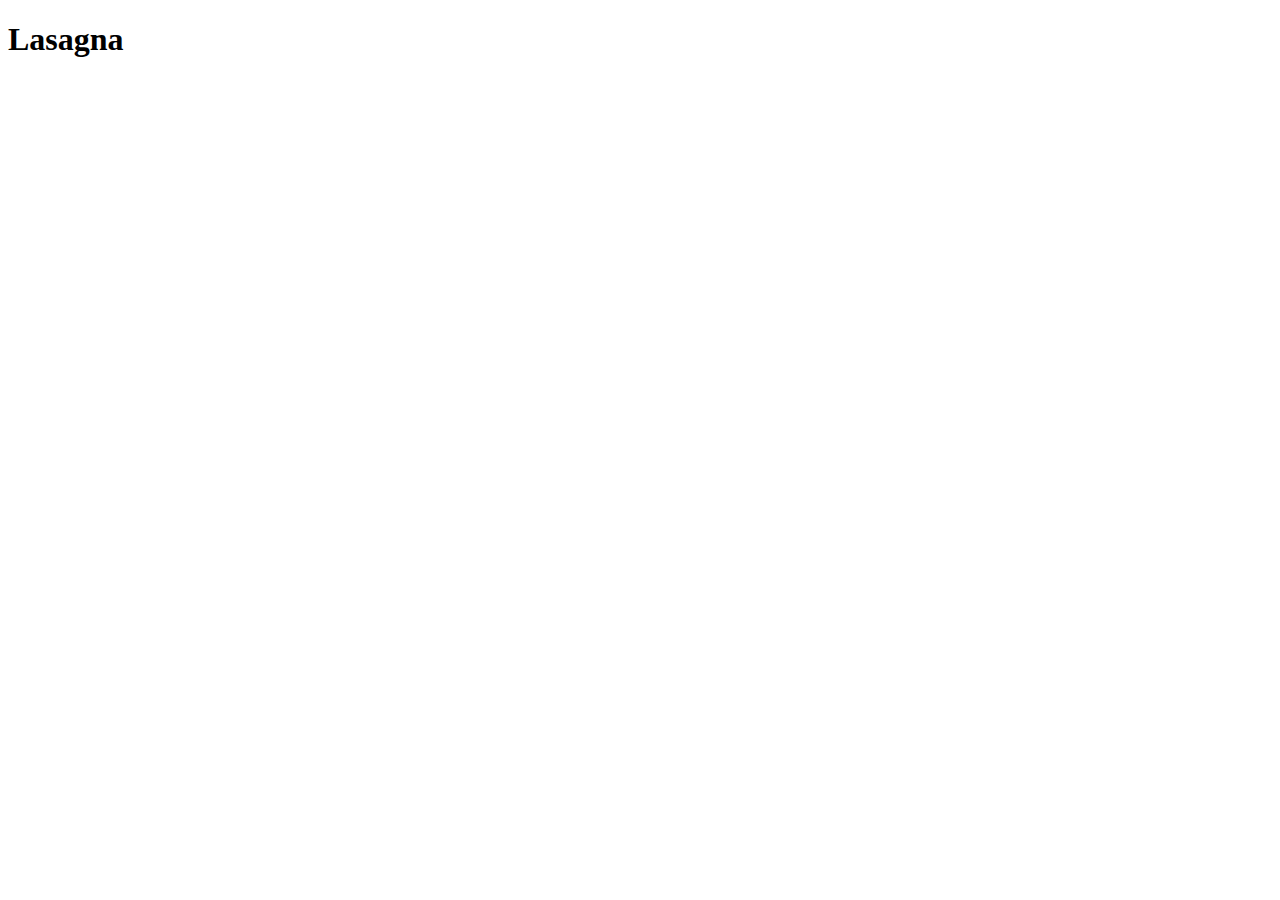
==== recipes/lasagna.html @ 9194e32d "Adding Recipes : recipes/lasagna.html and linking it to index" ====
<!DOCTYPE html>
<html lang="en">
<head>
    <meta charset="UTF-8">
    <meta name="viewport" content="width=device-width, initial-scale=1.0">
    <title>Lasagna</title>
</head>
<body>
    <h1>Lasagna</h1>
</body>
</html>
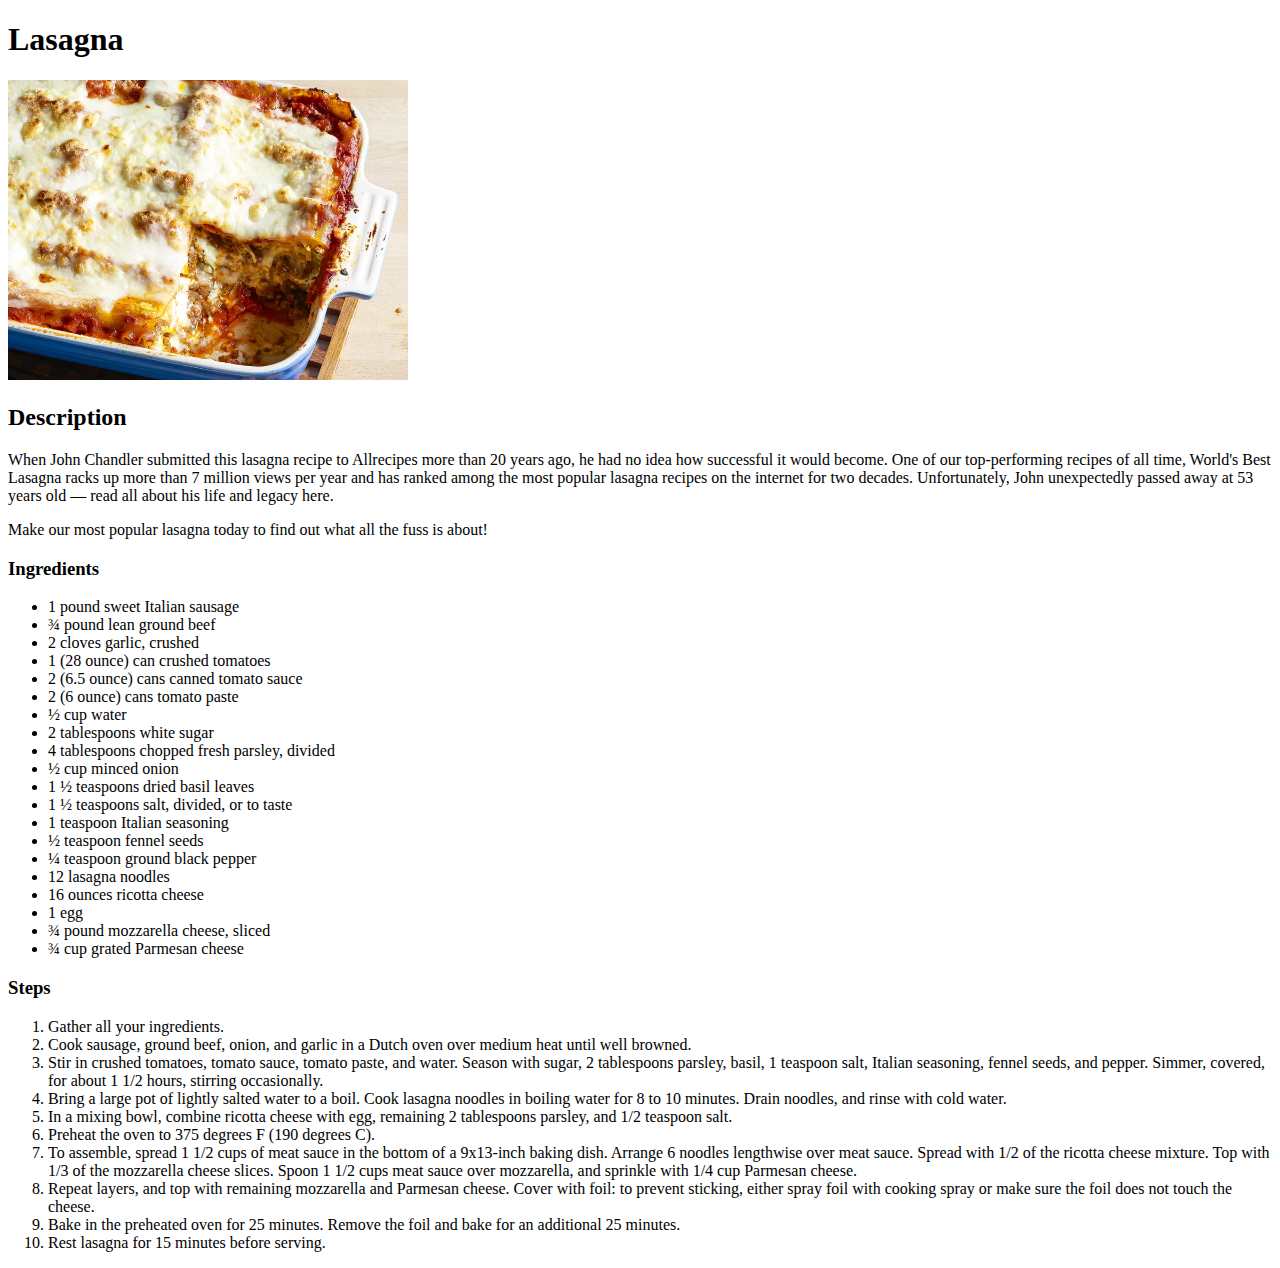
==== commit f7c22b60: "Adding content for receipe: lasagna" ====
--- a/recipes/lasagna.html
+++ b/recipes/lasagna.html
@@ -7,5 +7,45 @@
 </head>
 <body>
     <h1>Lasagna</h1>
+    <img src="../imgs/lasagna.webp" width="400">
+    <h2>Description</h2>
+    <p>When John Chandler submitted this lasagna recipe to Allrecipes more than 20 years ago, he had no idea how successful it would become. One of our top-performing recipes of all time, World's Best Lasagna racks up more than 7 million views per year and has ranked among the most popular lasagna recipes on the internet for two decades. Unfortunately, John unexpectedly passed away at 53 years old — read all about his life and legacy here.</p>
+    <p>Make our most popular lasagna today to find out what all the fuss is about!</p>
+    <h3>Ingredients</h3>
+    <ul>
+        <li>1 pound sweet Italian sausage</li>
+        <li>¾ pound lean ground beef</li>
+        <li>2 cloves garlic, crushed</li>
+        <li>1 (28 ounce) can crushed tomatoes</li>
+        <li>2 (6.5 ounce) cans canned tomato sauce</li>
+        <li>2 (6 ounce) cans tomato paste</li>
+        <li>½ cup water</li>
+        <li>2 tablespoons white sugar</li>
+        <li>4 tablespoons chopped fresh parsley, divided</li>
+        <li>½ cup minced onion</li>
+        <li>1 ½ teaspoons dried basil leaves</li>
+        <li>1 ½ teaspoons salt, divided, or to taste</li>
+        <li>1 teaspoon Italian seasoning</li>
+        <li>½ teaspoon fennel seeds</li>
+        <li>¼ teaspoon ground black pepper</li>
+        <li>12 lasagna noodles</li>
+        <li>16 ounces ricotta cheese</li>
+        <li>1 egg</li>
+        <li>¾ pound mozzarella cheese, sliced</li>
+        <li>¾ cup grated Parmesan cheese</li>
+    </ul>
+    <h3>Steps</h3>
+    <ol>
+        <li>Gather all your ingredients.</li>
+        <li>Cook sausage, ground beef, onion, and garlic in a Dutch oven over medium heat until well browned.</li>
+        <li>Stir in crushed tomatoes, tomato sauce, tomato paste, and water. Season with sugar, 2 tablespoons parsley, basil, 1 teaspoon salt, Italian seasoning, fennel seeds, and pepper. Simmer, covered, for about 1 1/2 hours, stirring occasionally.</li>
+        <li>Bring a large pot of lightly salted water to a boil. Cook lasagna noodles in boiling water for 8 to 10 minutes. Drain noodles, and rinse with cold water.</li>
+        <li>In a mixing bowl, combine ricotta cheese with egg, remaining 2 tablespoons parsley, and 1/2 teaspoon salt.</li>
+        <li>Preheat the oven to 375 degrees F (190 degrees C).</li>
+        <li>To assemble, spread 1 1/2 cups of meat sauce in the bottom of a 9x13-inch baking dish. Arrange 6 noodles lengthwise over meat sauce. Spread with 1/2 of the ricotta cheese mixture. Top with 1/3 of the mozzarella cheese slices. Spoon 1 1/2 cups meat sauce over mozzarella, and sprinkle with 1/4 cup Parmesan cheese.</li>
+        <li>Repeat layers, and top with remaining mozzarella and Parmesan cheese. Cover with foil: to prevent sticking, either spray foil with cooking spray or make sure the foil does not touch the cheese.</li>
+        <li>Bake in the preheated oven for 25 minutes. Remove the foil and bake for an additional 25 minutes.</li>
+        <li>Rest lasagna for 15 minutes before serving.</li>
+    </ol>
 </body>
 </html>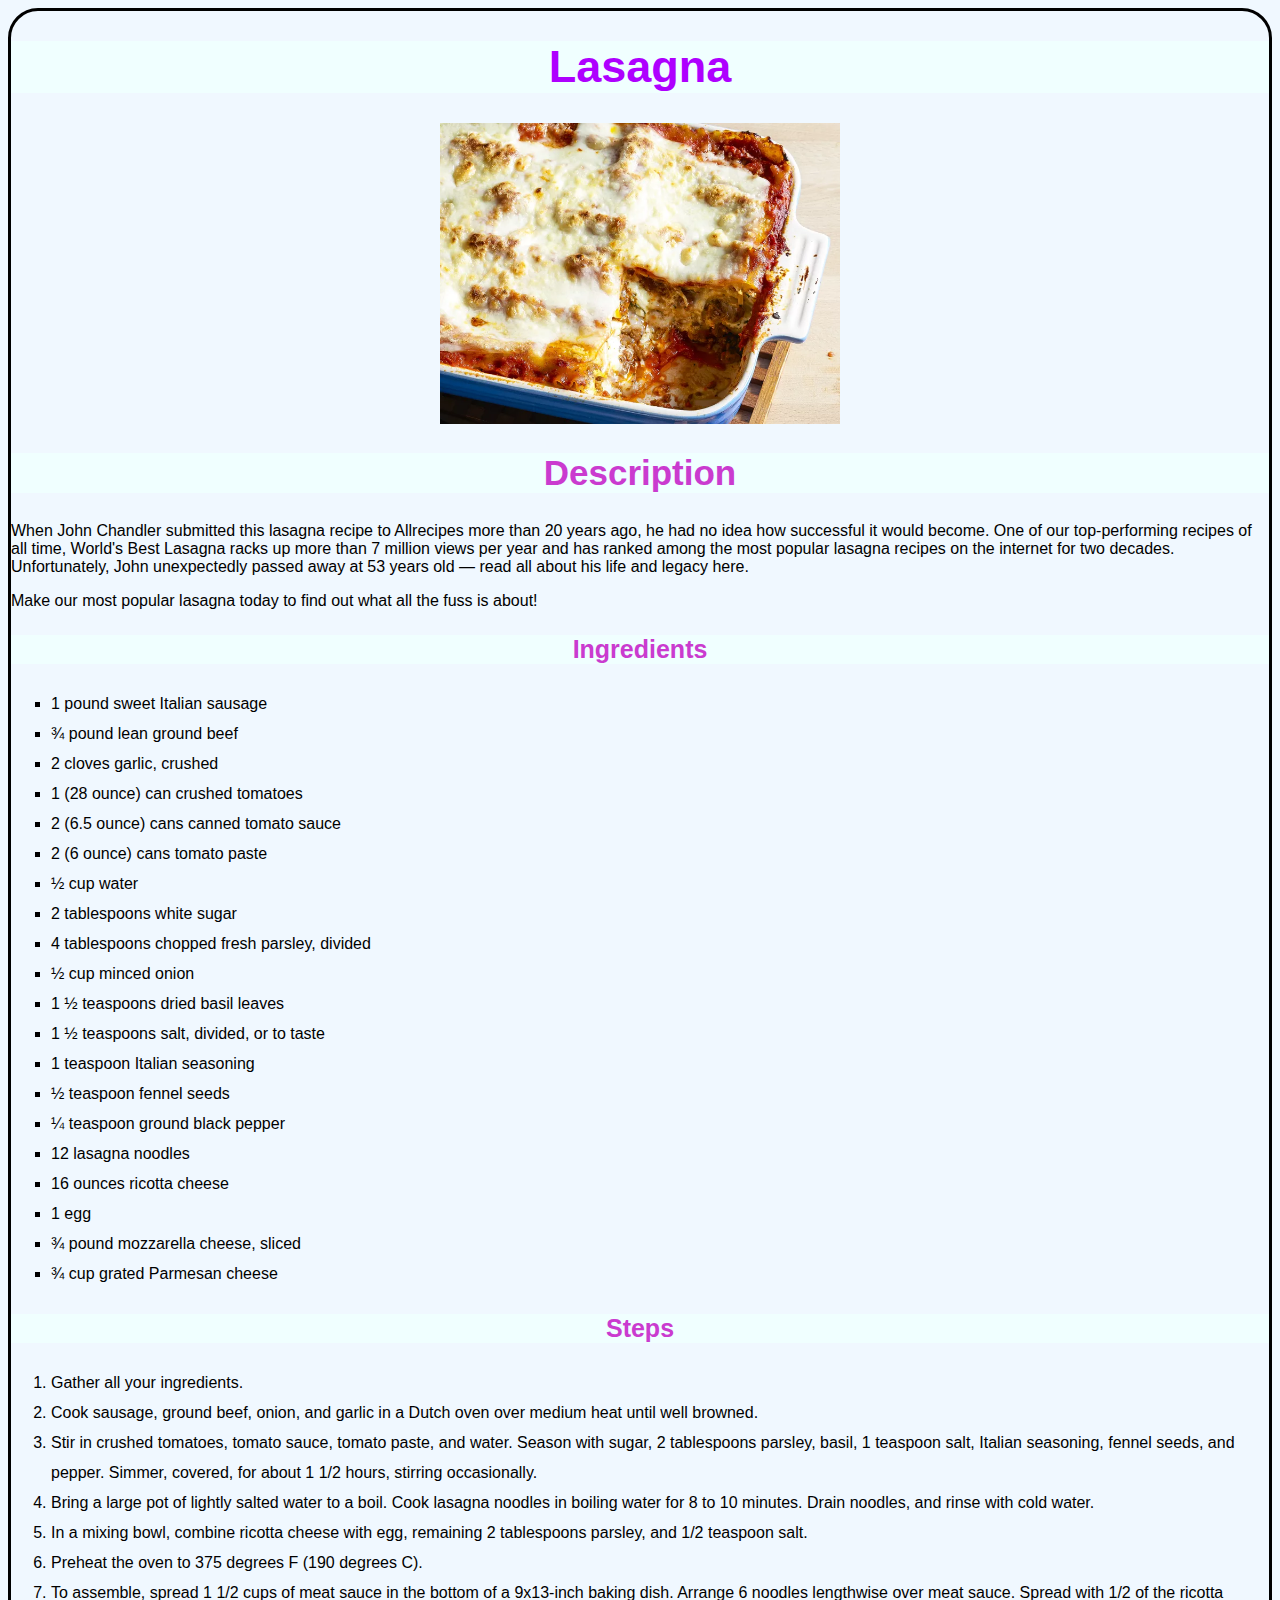
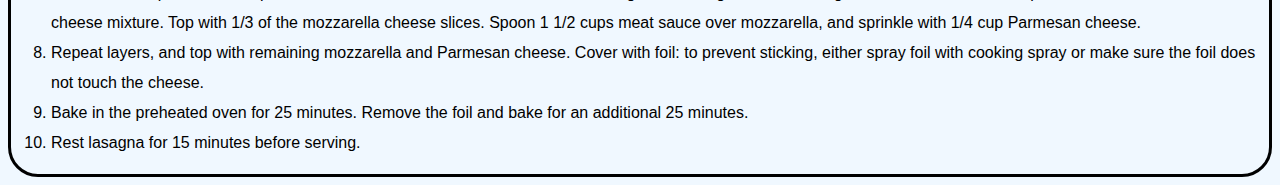
==== commit 7362ff3f: "Adding css" ====
--- a/recipes/lasagna.html
+++ b/recipes/lasagna.html
@@ -4,15 +4,16 @@
     <meta charset="UTF-8">
     <meta name="viewport" content="width=device-width, initial-scale=1.0">
     <title>Lasagna</title>
+    <link rel="stylesheet" href="../css/styles.css">
 </head>
 <body>
-    <h1>Lasagna</h1>
-    <img src="../imgs/lasagna.webp" width="400">
+    <h1 class="index headings">Lasagna</h1>
+    <img src="../imgs/lasagna.webp" alt="lasagna" width="400">
     <h2>Description</h2>
     <p>When John Chandler submitted this lasagna recipe to Allrecipes more than 20 years ago, he had no idea how successful it would become. One of our top-performing recipes of all time, World's Best Lasagna racks up more than 7 million views per year and has ranked among the most popular lasagna recipes on the internet for two decades. Unfortunately, John unexpectedly passed away at 53 years old — read all about his life and legacy here.</p>
     <p>Make our most popular lasagna today to find out what all the fuss is about!</p>
-    <h3>Ingredients</h3>
-    <ul>
+    <h3 class="small">Ingredients</h3>
+    <ul class="recipe">
         <li>1 pound sweet Italian sausage</li>
         <li>¾ pound lean ground beef</li>
         <li>2 cloves garlic, crushed</li>
@@ -34,8 +35,8 @@
         <li>¾ pound mozzarella cheese, sliced</li>
         <li>¾ cup grated Parmesan cheese</li>
     </ul>
-    <h3>Steps</h3>
-    <ol>
+    <h3 class="small">Steps</h3>
+    <ol class="recipe number">
         <li>Gather all your ingredients.</li>
         <li>Cook sausage, ground beef, onion, and garlic in a Dutch oven over medium heat until well browned.</li>
         <li>Stir in crushed tomatoes, tomato sauce, tomato paste, and water. Season with sugar, 2 tablespoons parsley, basil, 1 teaspoon salt, Italian seasoning, fennel seeds, and pepper. Simmer, covered, for about 1 1/2 hours, stirring occasionally.</li>
--- a/css/styles.css
+++ b/css/styles.css
@@ -0,0 +1,51 @@
+body {
+    background-color: aliceblue;
+    border-style: solid;
+    border-radius: 30px;
+    font-family: Verdana, Geneva, Tahoma, sans-serif;
+}
+.index.headings{
+    
+    font-size: 45px;
+    background-color: azure;
+    text-align: center;
+    color: rgb(174, 0, 255);
+}
+h2,h3{
+    font-family: Verdana, Geneva, Tahoma, sans-serif;
+    font-size: 35px;
+    background-color: azure;
+    text-align: center;
+    color: rgb(202, 59, 207);
+}
+h3.small{
+    font-size: 25px;
+}
+ul.index,li{
+    text-align: center;
+    list-style-type: none;
+    line-height: 30px;
+}
+.recipe{
+    list-style-type: circle;
+}
+.recipe li{
+    text-align: left;
+    list-style-type: square;
+    line-height: 30px;
+}
+.recipe.number li{
+    text-align: left;
+    list-style-type: decimal;
+    line-height: 30px;
+}
+ul li a{
+    text-decoration: none;
+    color: black;
+}
+img{
+    display: block;
+    margin-left: auto;
+    margin-right: auto;
+
+}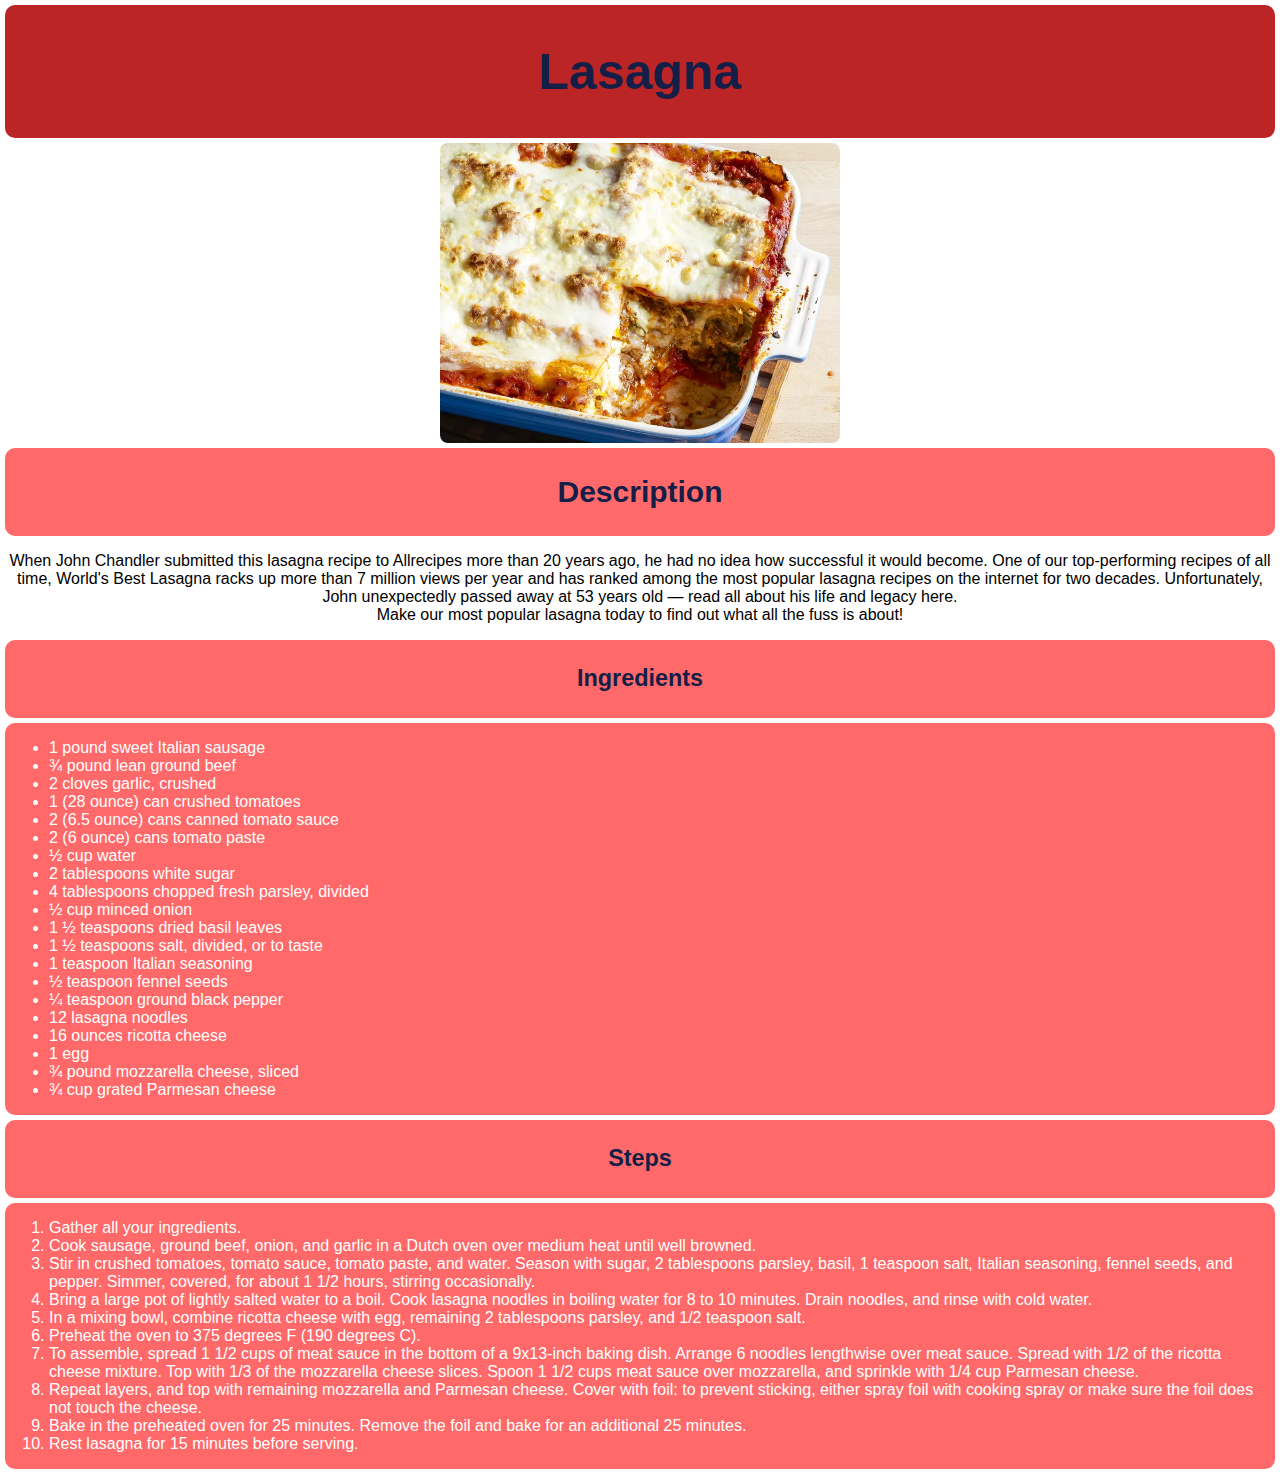
==== commit 43fcefee: "DESIGN CHANGES AND ADDING FLEX" ====
--- a/recipes/lasagna.html
+++ b/recipes/lasagna.html
@@ -7,46 +7,66 @@
     <link rel="stylesheet" href="../css/styles.css">
 </head>
 <body>
-    <h1 class="index headings">Lasagna</h1>
-    <img src="../imgs/lasagna.webp" alt="lasagna" width="400">
-    <h2>Description</h2>
-    <p>When John Chandler submitted this lasagna recipe to Allrecipes more than 20 years ago, he had no idea how successful it would become. One of our top-performing recipes of all time, World's Best Lasagna racks up more than 7 million views per year and has ranked among the most popular lasagna recipes on the internet for two decades. Unfortunately, John unexpectedly passed away at 53 years old — read all about his life and legacy here.</p>
-    <p>Make our most popular lasagna today to find out what all the fuss is about!</p>
-    <h3 class="small">Ingredients</h3>
-    <ul class="recipe">
-        <li>1 pound sweet Italian sausage</li>
-        <li>¾ pound lean ground beef</li>
-        <li>2 cloves garlic, crushed</li>
-        <li>1 (28 ounce) can crushed tomatoes</li>
-        <li>2 (6.5 ounce) cans canned tomato sauce</li>
-        <li>2 (6 ounce) cans tomato paste</li>
-        <li>½ cup water</li>
-        <li>2 tablespoons white sugar</li>
-        <li>4 tablespoons chopped fresh parsley, divided</li>
-        <li>½ cup minced onion</li>
-        <li>1 ½ teaspoons dried basil leaves</li>
-        <li>1 ½ teaspoons salt, divided, or to taste</li>
-        <li>1 teaspoon Italian seasoning</li>
-        <li>½ teaspoon fennel seeds</li>
-        <li>¼ teaspoon ground black pepper</li>
-        <li>12 lasagna noodles</li>
-        <li>16 ounces ricotta cheese</li>
-        <li>1 egg</li>
-        <li>¾ pound mozzarella cheese, sliced</li>
-        <li>¾ cup grated Parmesan cheese</li>
-    </ul>
-    <h3 class="small">Steps</h3>
-    <ol class="recipe number">
-        <li>Gather all your ingredients.</li>
-        <li>Cook sausage, ground beef, onion, and garlic in a Dutch oven over medium heat until well browned.</li>
-        <li>Stir in crushed tomatoes, tomato sauce, tomato paste, and water. Season with sugar, 2 tablespoons parsley, basil, 1 teaspoon salt, Italian seasoning, fennel seeds, and pepper. Simmer, covered, for about 1 1/2 hours, stirring occasionally.</li>
-        <li>Bring a large pot of lightly salted water to a boil. Cook lasagna noodles in boiling water for 8 to 10 minutes. Drain noodles, and rinse with cold water.</li>
-        <li>In a mixing bowl, combine ricotta cheese with egg, remaining 2 tablespoons parsley, and 1/2 teaspoon salt.</li>
-        <li>Preheat the oven to 375 degrees F (190 degrees C).</li>
-        <li>To assemble, spread 1 1/2 cups of meat sauce in the bottom of a 9x13-inch baking dish. Arrange 6 noodles lengthwise over meat sauce. Spread with 1/2 of the ricotta cheese mixture. Top with 1/3 of the mozzarella cheese slices. Spoon 1 1/2 cups meat sauce over mozzarella, and sprinkle with 1/4 cup Parmesan cheese.</li>
-        <li>Repeat layers, and top with remaining mozzarella and Parmesan cheese. Cover with foil: to prevent sticking, either spray foil with cooking spray or make sure the foil does not touch the cheese.</li>
-        <li>Bake in the preheated oven for 25 minutes. Remove the foil and bake for an additional 25 minutes.</li>
-        <li>Rest lasagna for 15 minutes before serving.</li>
-    </ol>
+    <div class="main heading">
+        <h1>Lasagna</h1>
+    </div>
+    <div class="image-container">
+        <img src="../imgs/lasagna.webp" alt="lasagna" width="400">
+    </div>
+    <div class="sub heading">
+        <h2>Description</h2>
+    </div>
+    <p>When John Chandler submitted this lasagna recipe to Allrecipes more than 20 years ago, he had no idea how successful it would become. One of our top-performing recipes of all time, World's Best Lasagna racks up more than 7 million views per year and has ranked among the most popular lasagna recipes on the internet for two decades. Unfortunately, John unexpectedly passed away at 53 years old — read all about his life and legacy here.</br>Make our most popular lasagna today to find out what all the fuss is about!</p>
+    
+    <div class="sub heading">
+        <h3 class="small">Ingredients</h3>
+    </div>
+
+    <div class="list-container">
+        <ul class="recipe">
+            <li>1 pound sweet Italian sausage</li>
+            <li>¾ pound lean ground beef</li>
+            <li>2 cloves garlic, crushed</li>
+            <li>1 (28 ounce) can crushed tomatoes</li>
+            <li>2 (6.5 ounce) cans canned tomato sauce</li>
+            <li>2 (6 ounce) cans tomato paste</li>
+            <li>½ cup water</li>
+            <li>2 tablespoons white sugar</li>
+            <li>4 tablespoons chopped fresh parsley, divided</li>
+            <li>½ cup minced onion</li>
+            <li>1 ½ teaspoons dried basil leaves</li>
+            <li>1 ½ teaspoons salt, divided, or to taste</li>
+            <li>1 teaspoon Italian seasoning</li>
+            <li>½ teaspoon fennel seeds</li>
+            <li>¼ teaspoon ground black pepper</li>
+            <li>12 lasagna noodles</li>
+            <li>16 ounces ricotta cheese</li>
+            <li>1 egg</li>
+            <li>¾ pound mozzarella cheese, sliced</li>
+            <li>¾ cup grated Parmesan cheese</li>
+        </ul>
+    </div>
+    
+    <div class="sub heading">
+        <h3 class="small">Steps</h3>
+    </div>
+
+
+    <div class="list-container">
+        <ol class="recipe">
+            <li>Gather all your ingredients.</li>
+            <li>Cook sausage, ground beef, onion, and garlic in a Dutch oven over medium heat until well browned.</li>
+            <li>Stir in crushed tomatoes, tomato sauce, tomato paste, and water. Season with sugar, 2 tablespoons parsley, basil, 1 teaspoon salt, Italian seasoning, fennel seeds, and pepper. Simmer, covered, for about 1 1/2 hours, stirring occasionally.</li>
+            <li>Bring a large pot of lightly salted water to a boil. Cook lasagna noodles in boiling water for 8 to 10 minutes. Drain noodles, and rinse with cold water.</li>
+            <li>In a mixing bowl, combine ricotta cheese with egg, remaining 2 tablespoons parsley, and 1/2 teaspoon salt.</li>
+            <li>Preheat the oven to 375 degrees F (190 degrees C).</li>
+            <li>To assemble, spread 1 1/2 cups of meat sauce in the bottom of a 9x13-inch baking dish. Arrange 6 noodles lengthwise over meat sauce. Spread with 1/2 of the ricotta cheese mixture. Top with 1/3 of the mozzarella cheese slices. Spoon 1 1/2 cups meat sauce over mozzarella, and sprinkle with 1/4 cup Parmesan cheese.</li>
+            <li>Repeat layers, and top with remaining mozzarella and Parmesan cheese. Cover with foil: to prevent sticking, either spray foil with cooking spray or make sure the foil does not touch the cheese.</li>
+            <li>Bake in the preheated oven for 25 minutes. Remove the foil and bake for an additional 25 minutes.</li>
+            <li>Rest lasagna for 15 minutes before serving.</li>
+        </ol>
+    </div>
+    
+    
 </body>
 </html>--- a/css/styles.css
+++ b/css/styles.css
@@ -1,51 +1,85 @@
-body {
-    background-color: aliceblue;
-    border-style: solid;
-    border-radius: 30px;
-    font-family: Verdana, Geneva, Tahoma, sans-serif;
+
+
+body{
+    background-color:FFF5E0;
+    font-size: 12px;
+    padding: 0;
+    margin: 0;
+    font-family:Verdana, Geneva, Tahoma, sans-serif;
+
 }
-.index.headings{
+
+.heading{
+    display: flex;
+    justify-content: center;
+    margin: 5px;
+    color: #141E46;
+    background-color: #FF6969;
+    border-radius: 10px;
+    flex-wrap: wrap;
+    padding: 4px;
+}
+
+
+.main.heading{
+    font-size: 25px;
+    background-color: #BB2525;
     
-    font-size: 45px;
-    background-color: azure;
+}
+
+.sub.heading{
+    font-size: 20px;
+    padding: 2px;
+}
+
+.image-container{
+    display: flex;
+    justify-content: center;
+    flex-shrink: 2;
+    flex-basis: auto;
+}
+
+img{
+    border-radius: 8px;
+}
+
+.list-container{
+    display: flex;
+    flex-direction: column;
+    align-items: stretch;
+    background-color: #FF6969;
+    border-radius: 10px;
+    max-height: max-content;
+    margin: 5px;
+    padding: 4px;
+}
+
+ul.recipe,ol.recipe{
+    color: #ffffff;
+}
+
+li{
+    font-size: 16px;
+}
+
+ul.index{
+    list-style-type:decimal;
+    display: flex;
+    gap: 35px;
+    justify-content: center;
+    align-items: center;
+    font-size: 15px;
+    color: #ffffff;
+    flex-wrap: wrap;
+}
+a{
+    text-decoration: none;
+    color: #ffffff;
+}
+
+p {
+    display: flex;
     text-align: center;
-    color: rgb(174, 0, 255);
+    flex-wrap: wrap;
+    font-size: 16px;
 }
-h2,h3{
-    font-family: Verdana, Geneva, Tahoma, sans-serif;
-    font-size: 35px;
-    background-color: azure;
-    text-align: center;
-    color: rgb(202, 59, 207);
-}
-h3.small{
-    font-size: 25px;
-}
-ul.index,li{
-    text-align: center;
-    list-style-type: none;
-    line-height: 30px;
-}
-.recipe{
-    list-style-type: circle;
-}
-.recipe li{
-    text-align: left;
-    list-style-type: square;
-    line-height: 30px;
-}
-.recipe.number li{
-    text-align: left;
-    list-style-type: decimal;
-    line-height: 30px;
-}
-ul li a{
-    text-decoration: none;
-    color: black;
-}
-img{
-    display: block;
-    margin-left: auto;
-    margin-right: auto;
-
-}